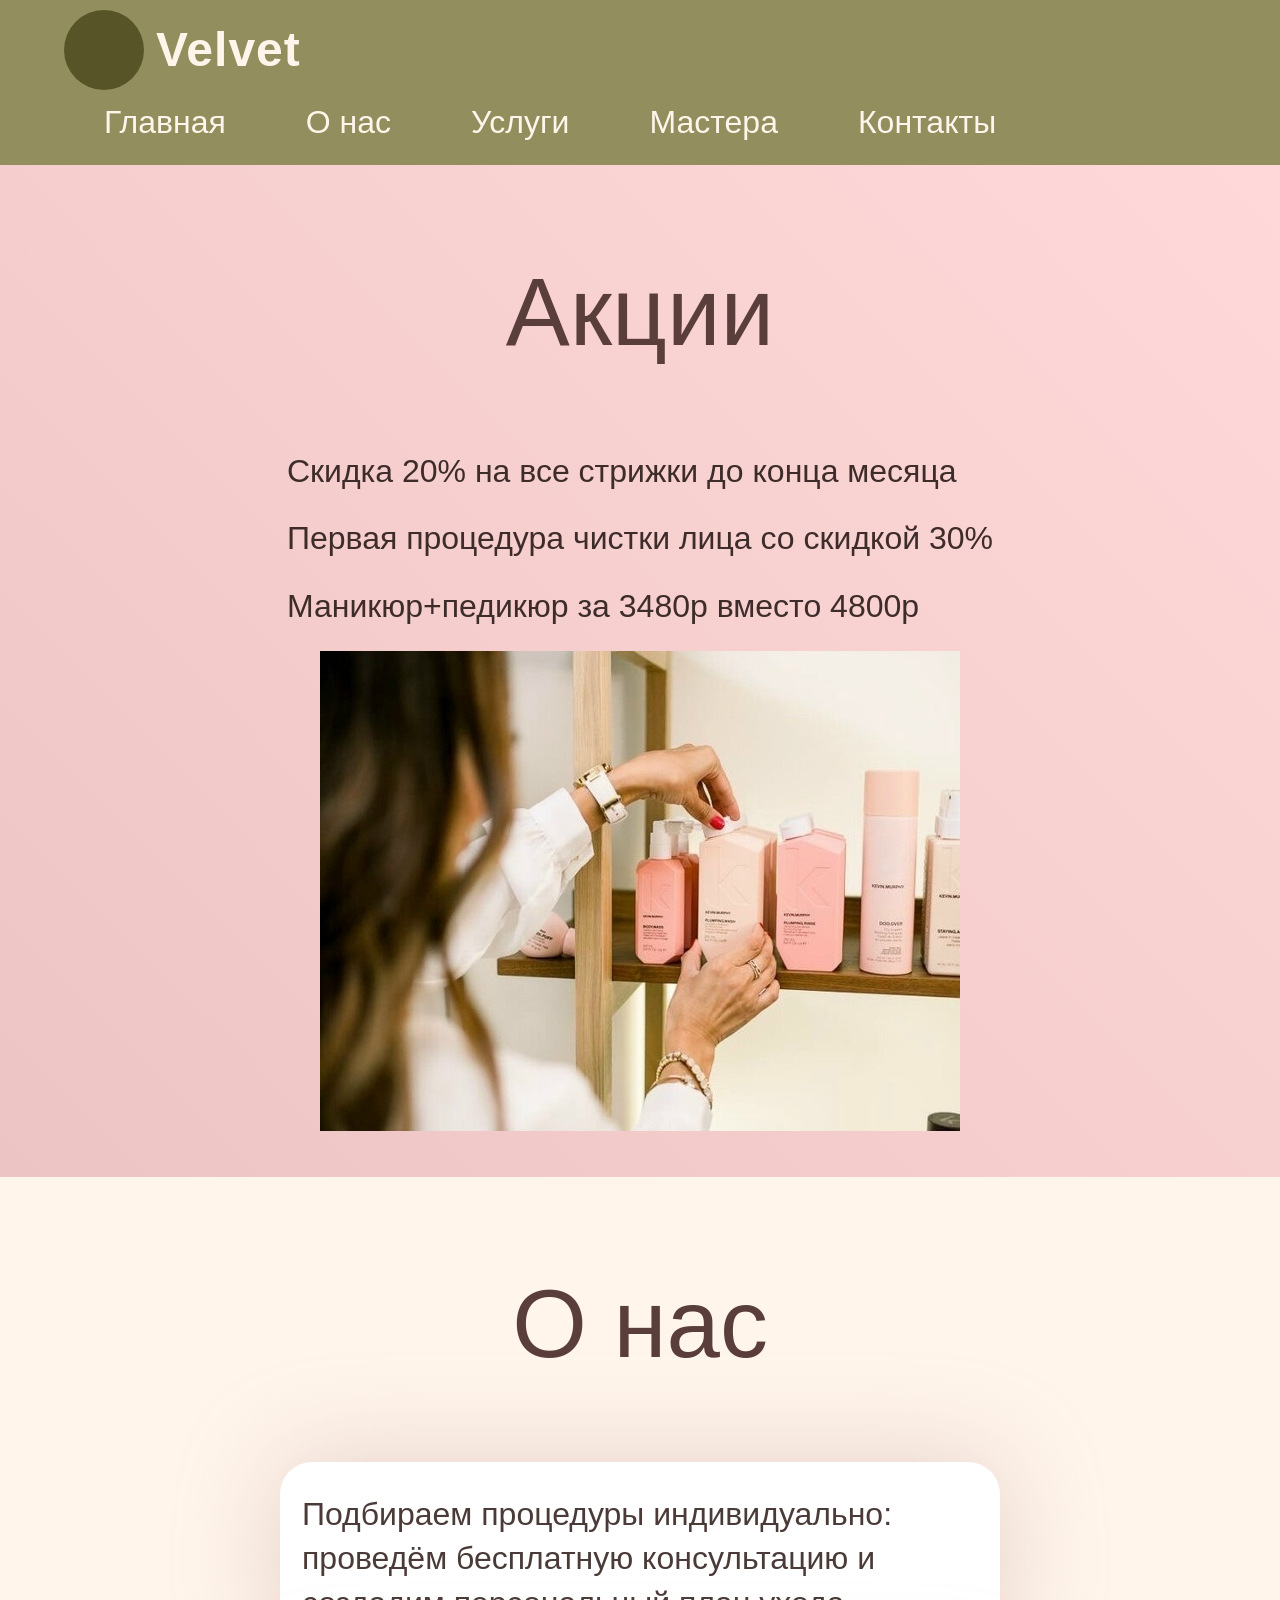
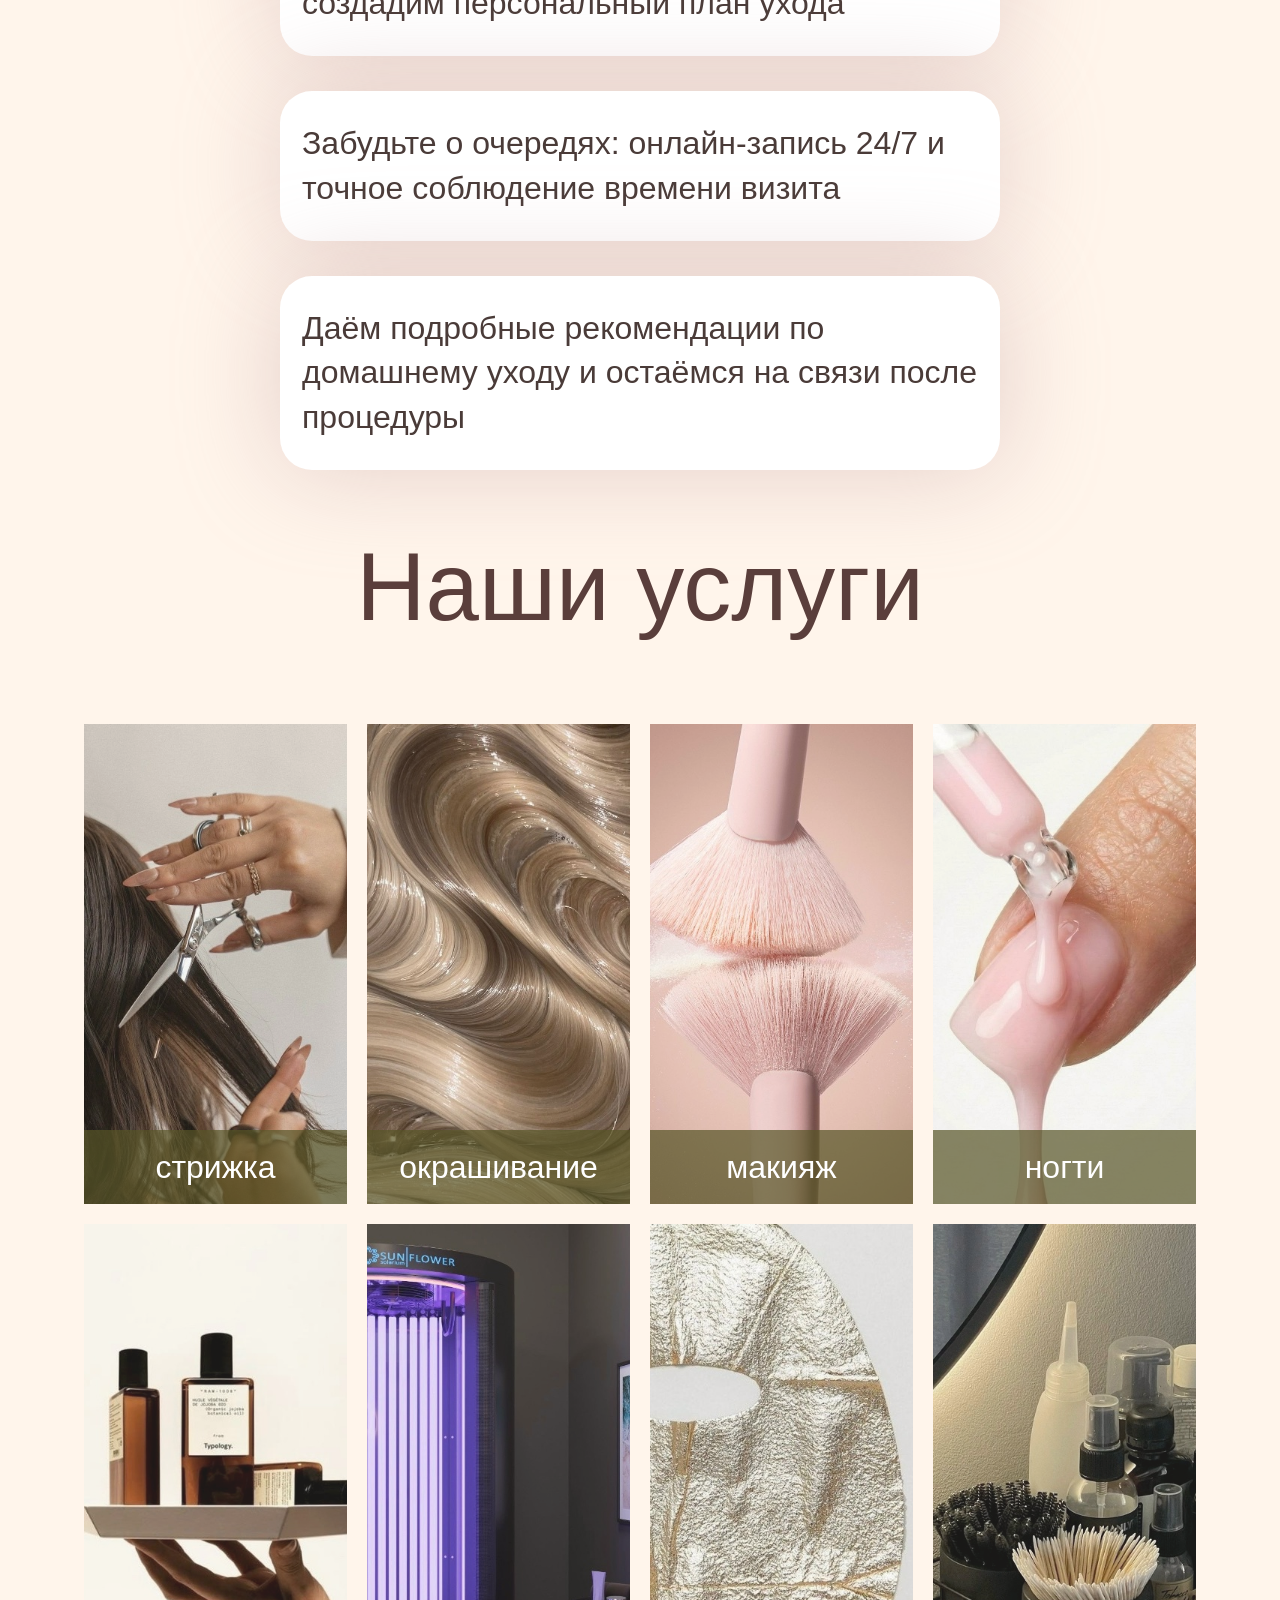
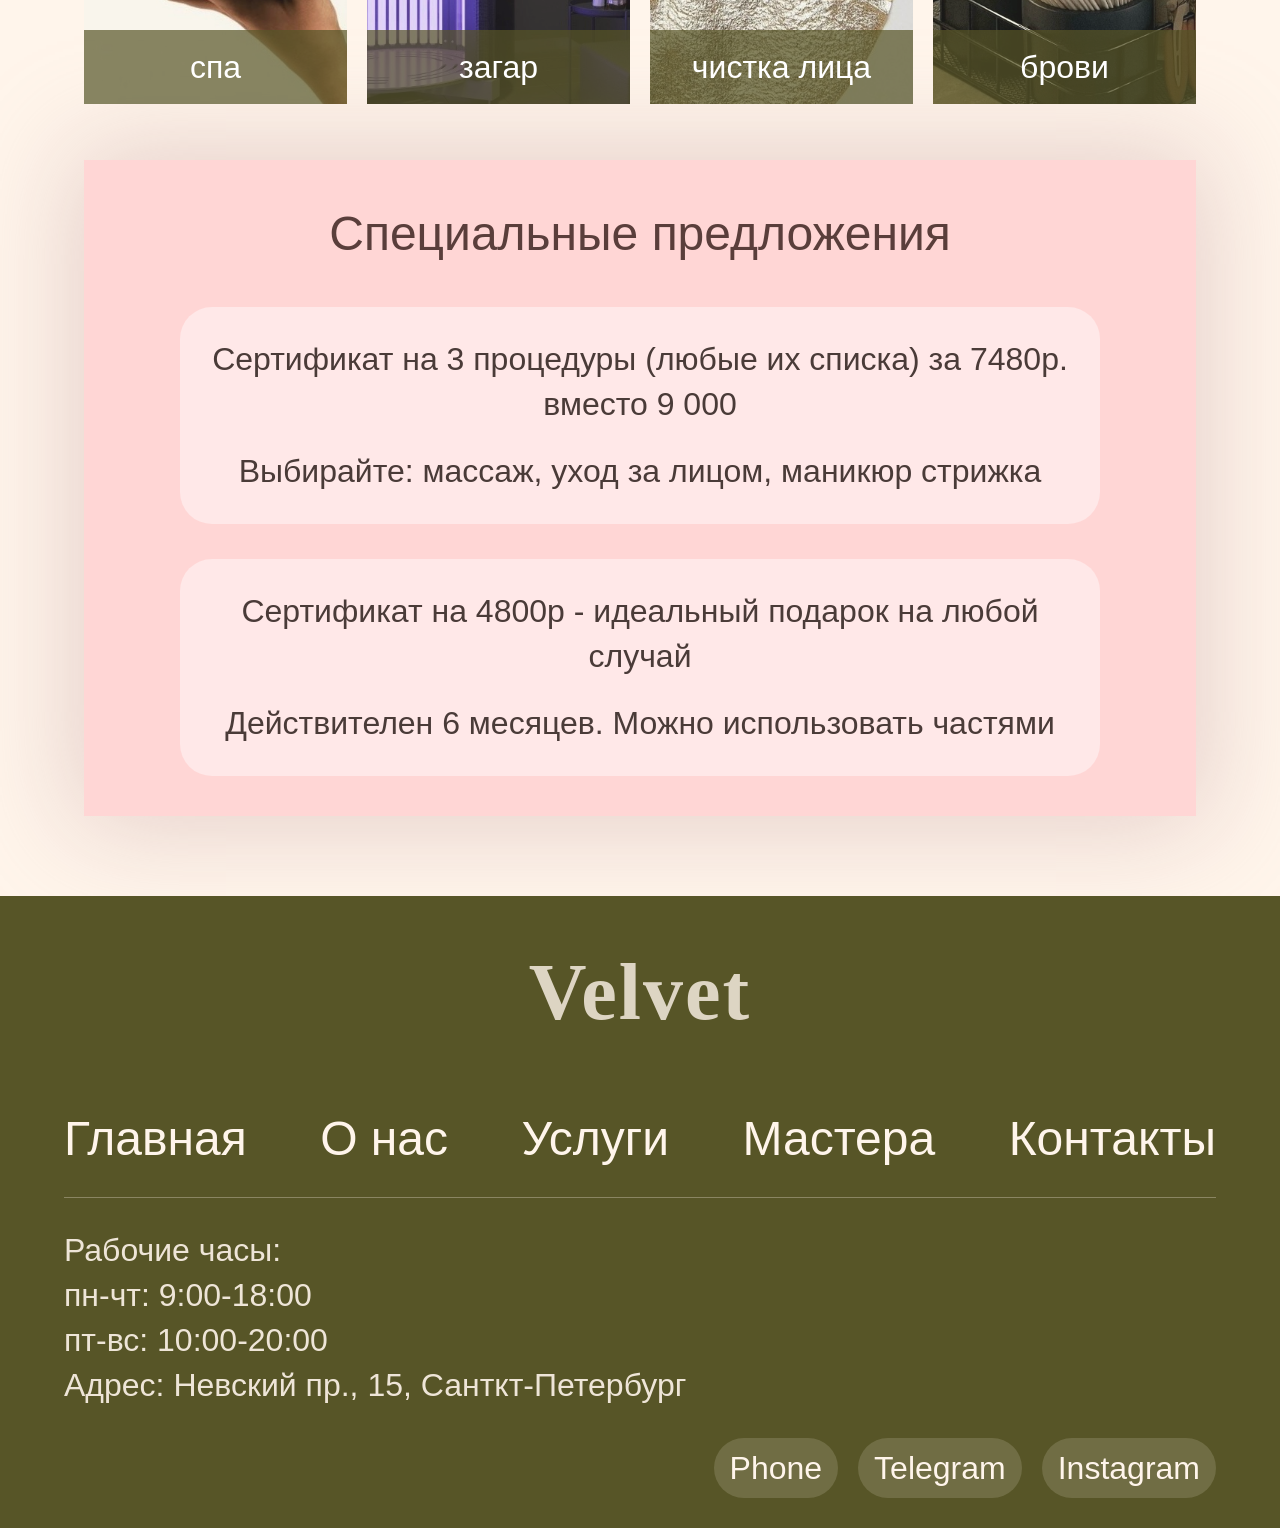
==== index.html @ a6737ce5 "Add files via upload" ====
<!DOCTYPE html>
<html lang="ru">
<head>
    <meta charset="UTF-8">
    <meta name="viewport" content="width=device-width, initial-scale=1.0, user-scalable=yes">
    <title>Салон красоты</title>
    <link rel="stylesheet" href="style.css">
</head>
<body>
<header class="header">
    <div class="logo-area">
        <div class="logo"></div>
        <div class="site-title">Velvet</div>
    </div>

    <button class="burger-btn" id="burgerBtn" aria-label="Меню">
        <span></span>
        <span></span>
        <span></span>
    </button>

    <nav class="nav" id="mainNav">
        <a href="index.html" class="nav-link active">Главная</a>
        <a href="#about" class="nav-link">О нас</a>
        <a href="page1.html" class="nav-link">Услуги</a>
        <a href="page2.html" class="nav-link">Мастера</a>
        <a href="page3.html" class="nav-link">Контакты</a>
    </nav>
</header>

<div class="promo-block">
    <div class="promo-text" >
            <h2>Акции</h2>
            <p>Скидка 20% на все стрижки до конца месяца</p>
            <br>
            <p>Первая процедура чистки лица со скидкой 30%</p>
            <br>
            <p>Маникюр+педикюр за 3480р вместо 4800р</p>
            <br>
    </div>
    <div class="promo-image">
            <img src="header.jpg">
    </div>
    </div>


<div id="main-page">
    <div class="main">
    <h2 id="about">О нас</h2>
    <div class="about-section">
        <div class="cards-container">
            <div class="card">
                <p>Подбираем процедуры индивидуально: проведём бесплатную консультацию и создадим персональный план ухода</p>
            </div>
            <div class="card">
                <p>Забудьте о очередях: онлайн-запись 24/7 и точное соблюдение времени визита</p>
            </div>
            <div class="card">
                <p>Даём подробные рекомендации по домашнему уходу и остаёмся на связи после процедуры</p>
            </div>
        </div>
    </div>


    <h2>Наши услуги</h2>
    <div class="services-section">

        <div class="galleryServices">

            <div class="imgServices" >
                <img src="main1.jpg"width="480" height="480">
                <p>стрижка</p>
            </div>
              

            <div class="imgServices" >
                <img src="main2.jpg"width="480" height="480">
                <p>окрашивание</p>
            </div>
            <div class="imgServices">
                <img src="main3.jpg"width="480" height="480">
                <p>макияж</p>
            </div>
            <div class="imgServices">
                <img src="main4.jpg"width="480" height="480">
                <p>ногти</p>
            </div>
            <div class="imgServices">
                <img src="main5.jpg"width="480" height="480">
                <p>спа</p>
            </div>
            <div class="imgServices">
                <img src="main6.jpg"width="480" height="480">
                <p>загар</p>
            </div>
            <div class="imgServices">
                <img src="main7.jpg"width="480" height="480">
                <p>чистка лица</p>
            </div>
            <div class="imgServices">
                <img src="main8.jpg"width="480" height="480">
                <p>брови</p>
            </div>
        </div>
    </div>



<div class="special-section-wrapper">
    <h2 class="special-title">Специальные предложения</h2>
    <div class="special-section">
        <div class="card2">
            <p>Сертификат на 3 процедуры (любые их списка) за 7480р. вместо 9 000</p>
            <br>
            <p>Выбирайте: массаж, уход за лицом, маникюр стрижка</p>
        </div>
        <div class="card2">
            <p>Сертификат на 4800р - идеальный подарок на любой случай</p>
            <br>
            <p>Действителен 6 месяцев. Можно использовать частями </p>
        </div>
    </div>
</div>

</div>
</div>
<footer class="footer">
    <div class="footer-container">
        <div class="footer-logo">
            Velvet
        </div>
        
        <nav class="footer-nav">
            <a href="index.html" class="footer-nav-link">Главная</a>
            <a href="index.html"  class="footer-nav-link">О нас</a>
            <a href="page1.html"  class="footer-nav-link">Услуги</a>
            <a href="page2.html"  class="footer-nav-link">Мастера</a>
            <a href="page3.html"  class="footer-nav-link">Контакты</a>
        </nav>
        
        <div class="footer-info">
            Рабочие часы: <br>
            пн-чт: 9:00-18:00 <br>
            пт-вс: 10:00-20:00 <br>
            Адрес: Невский пр., 15, Санткт-Петербург

        </div>
        
        <div class="footer-social">
            <a href="#" class="social-icon">Phone</a>
            <a href="#" class="social-icon">Telegram</a>
            <a href="#" class="social-icon">Instagram</a>
        </div>
    </div>
</footer>

<script>
    // Бургер-меню
    const burger = document.getElementById('burgerBtn');
    const navMenu = document.getElementById('mainNav');

    burger.addEventListener('click', function() {
        navMenu.classList.toggle('open');
        // Блокировка прокрутки при открытом меню (опционально)
        if (navMenu.classList.contains('open')) {
            document.body.style.overflow = 'hidden';
        } else {
            document.body.style.overflow = '';
        }
    });

    // Закрываем меню после клика по любой ссылке
    document.querySelectorAll('.nav a').forEach(link => {
        link.addEventListener('click', function() {
            if (window.innerWidth <= 768 && navMenu.classList.contains('open')) {
                navMenu.classList.remove('open');
                document.body.style.overflow = '';
            }
        });
    });

    // При изменении размера окна на десктоп — убираем класс open
    window.addEventListener('resize', function() {
        if (window.innerWidth > 768 && navMenu.classList.contains('open')) {
            navMenu.classList.remove('open');
            document.body.style.overflow = '';
        }
    });
</script>
</body>
</html>
---- style.css ----
* {
    margin: 0;
    padding: 0;
    box-sizing: border-box;
    
}
body {
    font-family: 'Montserrat Alternates', sans-serif;
    line-height: 1.4;
    color: #2E2A28;
    background-color: #FFF5EB;
}
h2 {
    font-size: 6rem;
    font-family: -apple-system, BlinkMacSystemFont, 'Segoe UI', Roboto, Oxygen, Ubuntu, Cantarell, 'Open Sans', 'Helvetica Neue', sans-serif;
    font-weight: 300;
    color: #5A3E3B;
    margin-bottom: 20px;
    padding: 50px 5%;
    text-align: center;
}



        .header {
            background-color: #928E5E;
            display: flex;
            align-items: center;
            justify-content: space-between;
            padding: 10px 5%;
            position: relative;
            flex-wrap: wrap;
        } 

        .logo-area {
            display: flex;
            align-items: center;
            gap: 12px;
            flex-shrink: 0;
        }

        .logo {
            width: 80px;
            height: 80px;
            background-color: #575527;
            border-radius: 50%;
            display: flex;
            align-items: center;
            justify-content: center;
            font-weight: bold;
            color: #FFF5EB;
            font-size: 1.8rem;
        }

        .site-title {
            font-size: 3rem;
            font-weight: 600;
            letter-spacing: 1px;
            color: #FFF5EB;
        }
        .nav {
            display: flex;
            flex-wrap: wrap;
            gap: 0;
        }

        .nav a {
            text-decoration: none;
            font-size: 2rem;
            font-weight: 500;
            color: #FFF5EB;
            padding: 10px 40px;
            transition: background 0.3s ease-in-out;
            white-space: nowrap;
        }

        .nav a:hover {
            background-color: #575527;
            color: #FFF5EB;
        }




.promo-block {
    background: linear-gradient(45deg, #ECC4C3, #ffd9d9);
    display: flex;
    flex-wrap: wrap;
    justify-content: space-between;
    margin: 0 auto;
    padding: 30px 20px 40px 20px;
}
.promo-text {
    display: block;
    margin-left: auto;
    margin-right: auto;
}
.promo-text p {
    font-size: 2rem;
    color: #3E2C2A;
}
.promo-image{
    display: block;
    margin-left: auto;
    margin-right: auto;
}


.main {
    max-width: 2100px;
    width: 90%;
    margin: 0 auto;
    padding: 30px 20px 40px 20px;
}


.about-section {
    background-color: #FFF5EB;
}
.cards-container {
    display: flex;
    flex-wrap: wrap;
    gap: 35px;
    justify-content: center;
}
.card {
    background-color: #ffffff;
    border-radius: 32px;
    box-shadow: 0px 0px 100px 0.1px rgba(202, 167, 167, 0.493);
    padding: 30px 22px;
    flex: 1;
    min-width: 620px;
    max-width: 720px;
    text-align: center;
    transition: transform 0.5s ease, box-shadow 0.2s;
    transition: transform 0.4s ease-in-out;
}
.card:hover {
    transform: translateY(-10px);
    box-shadow: 0px 0px 100px 30px rgba(202, 167, 167, 0.493);
}
.card p {
    font-size: 2rem;
    text-align: left;
    color: #4A3B38;
    line-height: 1.4;
}




.galleryServices {
    display: grid;
    grid-template-columns: repeat(4, 1fr);
    gap: 20px;
    justify-items: center;
    align-items: start;
}
.imgServices {
    position: relative;
    width: 100%;
    height: 480px;
    overflow: hidden;
}
.imgServices img {
    width: 100%;
    height: 100%;
    object-fit: cover;
    opacity: 0.9;
}
.imgServices p {
    position: absolute;
    bottom: 0;
    left: 0;
    right: 0;
    margin: 0;
    padding: 15px 0;
    font-size: 2rem;
    color: white;
    background-color: rgba(87, 85, 39, 0.7);
    text-align: center;
    white-space: nowrap;
    z-index: 2;
    transition: transform 0.3s ease-in-out;
}
.imgServices p:hover{
    transform: scale(1.2);
}




.special-section-wrapper {
    margin-top: 5%;
    background-color: #FFD6D5;
    box-shadow: 0px 0px 100px 10px rgba(202, 167, 167, 0.493);
    width: 100%;
    padding: 40px 0;
}
.special-title {
    font-size: 3rem;
    font-family: -apple-system, BlinkMacSystemFont, 'Segoe UI', Roboto, Oxygen, Ubuntu, Cantarell, 'Open Sans', 'Helvetica Neue', sans-serif;
    font-weight: 300;
    color: #5A3E3B;
    text-align: center;
    margin-bottom: 40px;
    padding: 0 5%;
}
.special-section {
    display: flex;
    flex-wrap: wrap;
    justify-content: center;
    gap: 35px;
    padding: 0 2%;
}
.card2 {
    background-color: #FFE8E8;
    border-radius: 32px;
    padding: 30px 22px;
    flex: 1;
    min-width: 720px;
    max-width: 920px;
    text-align: center;
    transition: transform 0.5s ease, box-shadow 0.2s;
    transition: transform 0.4s ease-in-out;
}
.card2:hover {
    transform: translateY(-10px);
}
.card2 p {
    font-size: 2rem;
    color: #4A3B38;
    line-height: 1.4;
}




.footer {
    background-color: #575527;
    color: #FFF5EB;
    margin-top: 40px;
    padding: 40px 5% 30px;
}
.footer-container {
    margin: 0 auto;
}
.footer-logo {
    text-align: center;
    font-size: 5rem;
    font-family: Georgia, 'Times New Roman', Times, serif;
    opacity: 80%;
    font-weight: 600;
    letter-spacing: 2px;
    margin-bottom: 30px;
    color: #FFF5EB;
}
.footer-nav {
    display: flex;
    justify-content: space-between;
    flex-wrap: wrap;
    gap: 15px;
    margin-bottom: 30px;
    margin-top: 5%;
    padding-bottom: 25px;
    border-bottom: 1px solid rgba(255, 245, 235, 0.3);
}
.footer-nav-link {
    text-decoration: none;
    color: #FFF5EB;
    font-size: 3rem;
    transition: color 0.25s ease;
}
.footer-nav-link:hover {
    color: #ECC4C3;
}
.footer-info {
    display: flex;
    justify-content: space-between;
    flex-wrap: wrap;
    gap: 20px;
    margin-bottom: 30px;
    font-size: 2rem;
    opacity: 0.9;
}
.footer-hours,
.footer-address {
    display: flex;
    align-items: center;
    gap: 8px;
}
.footer-social {
    display: flex;
    justify-content: flex-end;
    gap: 20px;
    flex-wrap: wrap;
}
.social-icon {
    text-decoration: none;
    color: #FFF5EB;
    padding: 8px 16px;
    background-color: rgba(255, 245, 235, 0.15);
    border-radius: 30px;
    transition: all 0.25s ease;
    font-size: 2rem;
}
.social-icon:hover {
    background-color: #383618;
}




.services-container {
            max-width: 90%;
            margin: 0 auto;
            margin-bottom: 20%;
            margin-top: 5%;
        }

        .category-header h2 {
            font-family: Arial, Helvetica, sans-serif;
            font-size: 200%;
            font-weight: 20%;
            color: #2c241a;
            margin-bottom: 8px;
        }

        /* Обертка слайдера */
        .carousel-wrapper {
            position: relative;
            padding: 0 16px 20px 16px;
        }

        .carousel {
            overflow-x: auto;
            scroll-snap-type: x mandatory;
            scroll-behavior: smooth;
            -webkit-overflow-scrolling: touch;
            display: flex;
            gap: 16px;
            padding-bottom: 30px;
            scroll-padding: 0 40px;
            cursor: grab;
        }

        .carousel:active {
            cursor: grabbing;
        }

        /* скрываем скроллбар но оставляем возможность скроллить */
        .carousel::-webkit-scrollbar {
            height: 6px;
        }
        .carousel::-webkit-scrollbar-track {
            background: #e7e0d6;
            border-radius: 10px;
        }
        .carousel::-webkit-scrollbar-thumb {
            background: #c2b5a4;
            border-radius: 10px;
        }

        /* Слайд */
        .carousel-slide {
            flex: 0 0 85%;
            scroll-snap-align: start;
            background: #fefaf5;
            border-radius: 24px;
            overflow: hidden;
            box-shadow: 0 4px 12px rgba(0,0,0,0.05);
            transition: transform 0.2s;
        }

        @media (min-width: 768px) {
            .carousel-slide {
                flex: 0 0 48%; /* на планшете видно почти 2 слайда */
            }
        }

        @media (min-width: 1024px) {
            .carousel-slide {
                flex: 0 0 32%; /* десктоп - видно почти 3 слайда */
            }
        }

        .carousel-slide img {
            width: 100%;
            aspect-ratio: 4 / 3;
            object-fit: cover;
            display: block;
            transition: 0.2s;
        }

        .slide-caption {
            padding: 14px 16px;
            font-weight: 500;
            color: #3a2e24;
            background: white;
            font-size: 0.9rem;
        }

        /* Стрелки навигации (для мыши/клика) */
        .nav-btn {
            position: absolute;
            top: 40%;
            transform: translateY(-50%);
            background: rgba(255,255,255,0.85);
            backdrop-filter: blur(4px);
            border: none;
            width: 44px;
            height: 44px;
            border-radius: 60px;
            font-size: 28px;
            font-weight: bold;
            cursor: pointer;
            display: flex;
            align-items: center;
            justify-content: center;
            box-shadow: 0 4px 12px rgba(0,0,0,0.1);
            transition: 0.2s;
            z-index: 5;
            color: #2c241a;
        }

        .nav-btn:hover {
            background: white;
            transform: translateY(-50%) scale(1.05);
        }

        .btn-prev {
            left: 8px;
        }
        .btn-next {
            right: 8px;
        }

        /* Точки пагинации */
        .dots {
            display: flex;
            justify-content: center;
            gap: 10px;
            margin-top: 8px;
            margin-bottom: 12px;
        }
        .dot {
            width: 8px;
            height: 8px;
            background: #d9cfc2;
            border-radius: 20px;
            transition: 0.2s;
            cursor: pointer;
        }
        .dot.active {
            width: 24px;
            background: #b87c4f;
        }

        /* подсказка "листай" для новых пользователей */
        .swipe-hint {
            display: inline-flex;
            align-items: center;
            gap: 8px;
            background: #f0ebe4;
            padding: 6px 14px;
            border-radius: 40px;
            font-size: 0.75rem;
            color: #7f6a58;
            margin-top: 8px;
            margin-left: 16px;
            margin-bottom: 12px;
        }

        .swipe-hint span {
            font-size: 1.2rem;
        }

        button {
            background: none;
            border: none;
        }








.masters-section {
    margin: auto;
    margin-top: 3%;
    max-width: max-content;
    padding: auto;
}
.master-grid {
    display: grid;
    grid-template-columns: repeat(2, 1fr);
    gap: 30px;
    margin-bottom: 10%;
}
.master-card {
    text-align: center;
    background-color: white;
    border-radius: 30px;
}
.master-card img {
    width: auto;
    height: auto;
    object-fit: cover;
    margin: 30px;
    margin-bottom: 10px;
    box-shadow: 0 5px 20px rgba(0,0,0,0.1);
}
.master-card p {
    font-size: 2.5rem;
    font-weight: 100;
    text-align: left;
    margin-left: 30px;
    color: #000000;
}



.contact{
    font-size: 2.5rem;
    max-width: 2000px;
    margin: 40px auto;
    padding: 40px 30px;
}
.contact p{
    font-size: 2.5rem;
    color:#575527;
}
.map{
    margin: 50px 50px 0 50px;
}
.map-section p{
    font-size: 3rem;
    text-align: center;
}


.booking-section {
    text-align: center;
    margin-top: 60px;
    padding: 40px 20px;
    background: linear-gradient(45deg, #ECC4C3, #ffd9d9);
    border-radius: 32px;
}
.booking-section h3 {
    font-size: 2.5rem;
    color: #5A3E3B;
    margin-bottom: 15px;
}
.booking-section p {
    font-size: 1.6rem;
    color: #3E2C2A;
    margin-bottom: 25px;
}
.booking-btn {
    background-color: #575527;
    color: #FFF5EB;
    border: none;
    padding: 15px 40px;
    font-size: 1.6rem;
    font-weight: 600;
    border-radius: 30px;
    cursor: pointer;
    transition: all 0.25s ease;
}
.booking-btn:hover {
    background-color: #383618;
    transform: scale(1.05);
}
.booking-form-wrapper {
    max-width: 2000px;
    margin: 40px auto;
    padding: 40px 30px;
    background: linear-gradient(45deg, #ECC4C3, #ffd9d9);
    margin-top: 8%;
}
.form-title {
    font-size: 3rem;
    font-weight: 1000;
    color: #5A3E3B;
    text-align: center;
    margin-bottom: 30px;
}
.form-group {
    margin-bottom: 25px;
}
.form-label {
    display: block;
    font-size: 2rem;
    font-weight: 600;
    color: #4A3B38;
    margin-bottom: 8px;
}
.form-input,
.form-select,
.form-textarea {
    width: 100%;
    padding: 12px 30px;
    font-size: 2rem;
    border: 1px solid #D1B8B7;
    border-radius: 16px;
    background-color: #FFF5EB;
    color: #2E2A28;
    box-sizing: border-box;
    transition: border-color 0.25s ease;
}
input{
    height: 80px;
}
.form-input:focus,
.form-select:focus,
.form-textarea:focus {
    outline: none;
    border-color: #928E5E;
}
.form-select {
    cursor: pointer;
    height: 80px;
}
.form-textarea {
    resize: vertical;
    min-height: 100px;
}
.booking-submit-btn {
    width: 100%;
    padding: 15px 20px;
    font-size: 1.6rem;
    font-weight: 600;
    color: #FFF5EB;
    background-color: #be8584;
    border: none;
    cursor: pointer;
    transition: all 0.25s ease;
    margin-top: 10px;
}
.booking-submit-btn:hover {
    background-color: #926564;
    transform: translateY(-2px);
    box-shadow: 0 5px 15px rgba(146, 142, 94, 0.3);
}

.burger-btn {
    display: none;
    flex-direction: column;
    justify-content: space-between;
    width: 40px;
    height: 30px;
    background: transparent;
    border: none;
    cursor: pointer;
    z-index: 1001;
}

.burger-btn span {
    width: 100%;
    height: 4px;
    background-color: #FFF5EB;
    border-radius: 4px;
    transition: all 0.3s ease;
}
@media (max-width: 768px) {
    .header {
        flex-wrap: wrap;
        padding: 12px 5%;
    }
    .logo-area {
        width: auto;
    }
    .logo {
        width: 55px;
        height: 55px;
        font-size: 1.4rem;
    }
    .site-title {
        font-size: 2rem;
    }
    .burger-btn {
        display: flex;
    }
    .nav {
        display: none;
        flex-direction: column;
        width: 100%;
        background-color: #928E5E;
        margin-top: 20px;
        border-radius: 28px;
        overflow: hidden;
        transition: all 0.3s ease;
    }
    .nav.open {
        display: flex;
    }
    .nav a {
        padding: 16px 20px;
        font-size: 1.8rem;
        text-align: center;
        border-top: 1px solid rgba(255, 245, 235, 0.3);
        white-space: normal;
    }
    .nav a:first-child {
        border-top: none;
    }
    .promo-block {
        flex-direction: column;
        align-items: center;
    }
    .promo-text {
        min-width: auto;
        max-width: 100%;
        margin: 10px 0;
    }
    .promo-text p {
        font-size: 1rem;
    }
    img{
        min-width: auto;
        max-width: 100%;
        margin: 10px 0;
    }
    .cards-container {
        flex-direction: column;
        align-items: center;
    }

    .card {
        min-width: auto;
        max-width: 100%;
        margin: 10px 0;
    }

    .card p {
        font-size: 1.5rem;
    }

    .galleryServices {
        grid-template-columns: repeat(1, 1fr);
        gap: 20px;
    }

    .imgServices {
        height: 300px;
    }

    .imgServices p {
        font-size: 1.5rem;
        padding: 10px 0;
    }

    .special-title {
        font-size: 2rem;
        padding: 0 10%;
    }

    .special-section {
        flex-direction: column;
        align-items: center;
        gap: 20px;
        padding: 0 5%;
    }

    .card2 {
        min-width: auto;
        max-width: 100%;
        margin: 10px 0;
    }

    .card2 p {
        font-size: 1.5rem;
    }

    .footer {
        margin-top: 30px;
        padding: 30px 5% 20px;
    }

    .footer-logo {
        font-size: 3rem;
        margin-bottom: 20px;
    }

    .footer-nav {
        flex-direction: column;
        align-items: center;
        gap: 10px;
        margin-top: 3%;
        padding-bottom: 15px;
    }

    .footer-nav-link {
        font-size: 2rem;
    }

    .footer-info {
        flex-direction: column;
        align-items: center;
        gap: 15px;
        font-size: 1.6rem;
    }

    .footer-social {
        justify-content: center;
        margin-top: 10px;
    }

    .social-icon {
        font-size: 1.8rem;
        padding: 6px 12px;
    }

    #services-page {
        width: 95%;
        padding: 20px 15px 30px 15px;
    }

    .service-title {
        font-size: 3rem;
        text-align: center;
    }

    .image-grid {
        grid-template-columns: 1fr;
        gap: 20px;
    }

    .image-caption, .image-price {
        font-size: 2.5rem;
        float: none;
        text-align: center;
        margin: 10px 0;
    }

    .booking-section h3 {
        font-size: 2rem;
    }

    .booking-section p {
        font-size: 1.4rem;
    }

    .booking-btn {
        font-size: 1.4rem;
        padding: 12px 30px;
    }

    .contact {
        font-size: 2rem;
        padding: 30px 20px;
    }

    .map {
        margin: 30px 20px 0 20px;
    }

    .booking-form-wrapper {
        padding: 30px 20px;
        margin: 30px auto;
    }

    .form-title {
        font-size: 2.5rem;
    }

    .form-label {
        font-size: 1.6rem;
    }

    .form-input, .form-select, .form-textarea {
        font-size: 1.6rem;
        padding: 10px 20px;
    }

    input {
        height: 60px;
    }

    .form-select {
        height: 60px;
    }

    .booking-submit-btn {
        font-size: 1rem;
    }

    .centered-text {
        font-size: rem;
    }

    .master-grid {
        grid-template-columns: 1fr;
        gap: 20px;
    }
    .masters-section {
        padding: 15px;
        max-width: 95%;
    }
    .master-card {
        margin: 0 auto;
        max-width: 350px;
    }
    .master-card img {
        width: 80%; 
        height: 200px;
        margin: 15px 15px 0 15px;
    }
    .master-card p {
        font-size: 1rem; 
    }
}
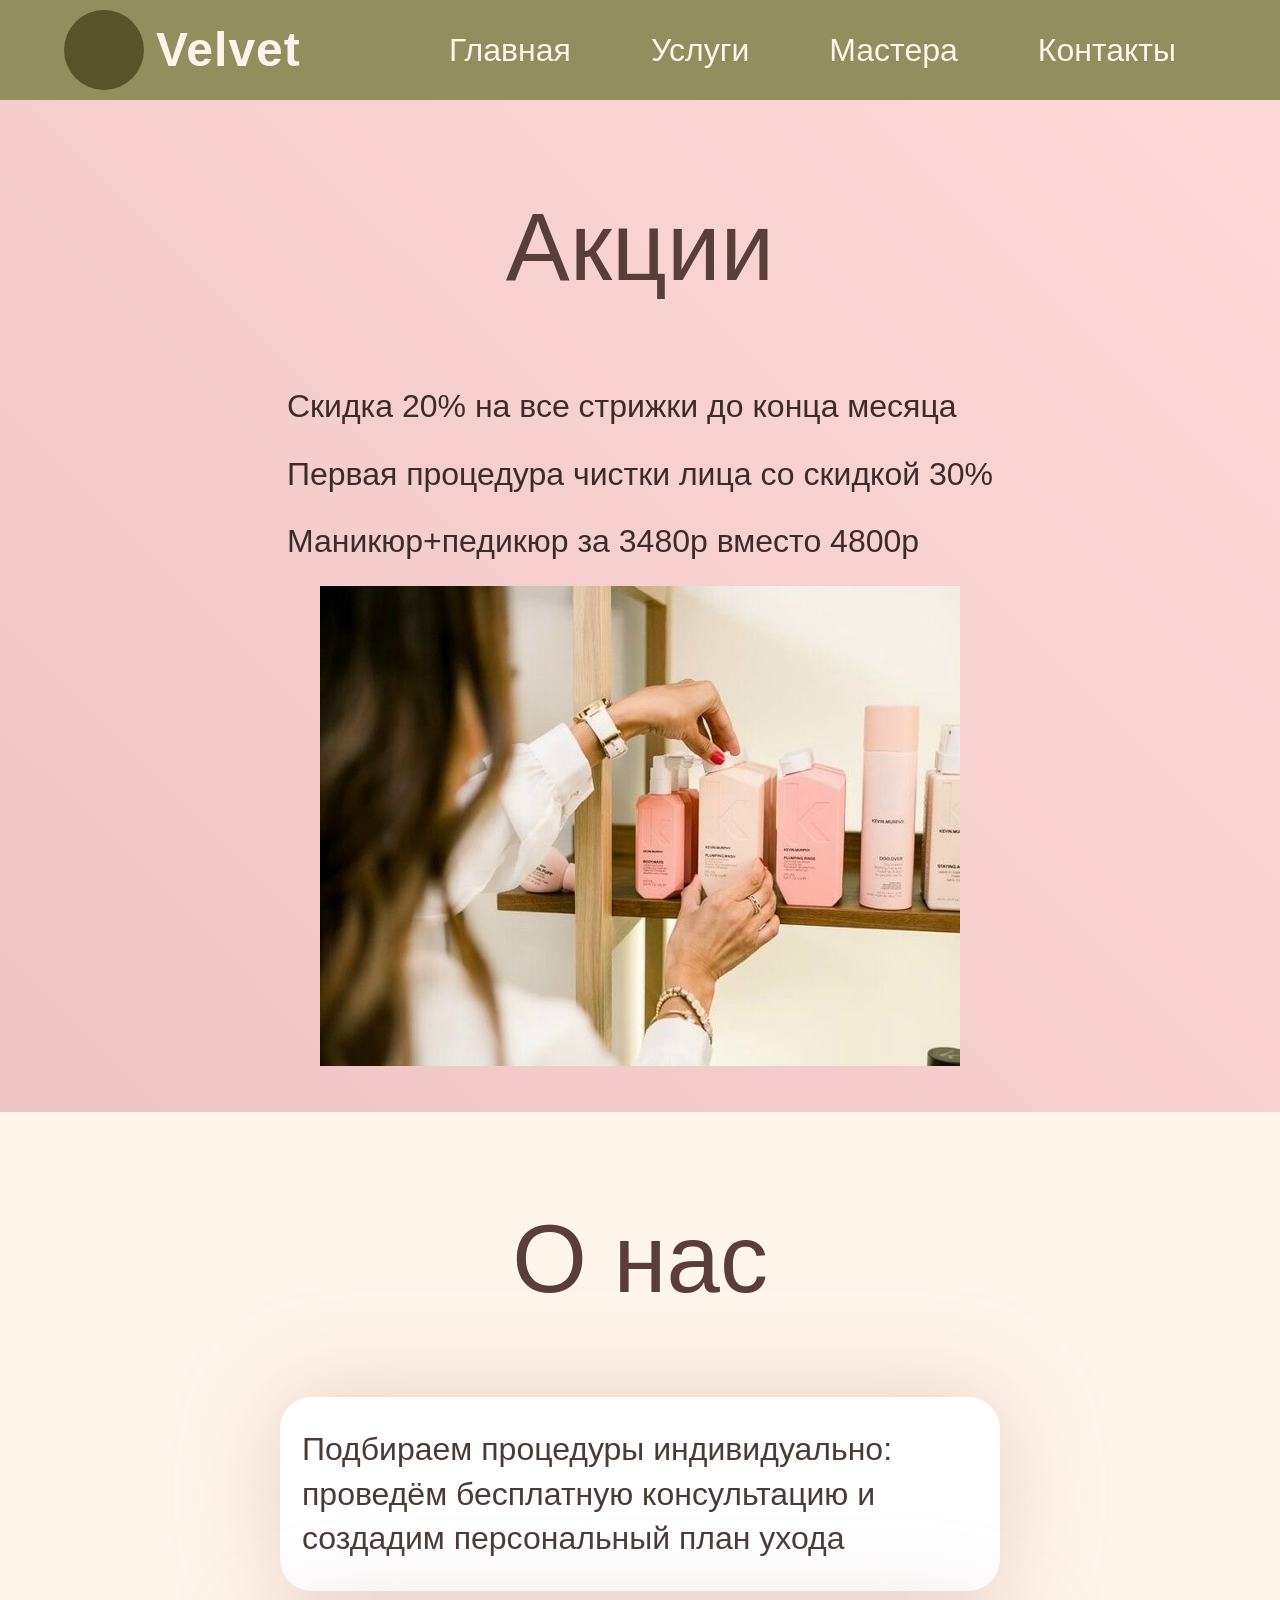
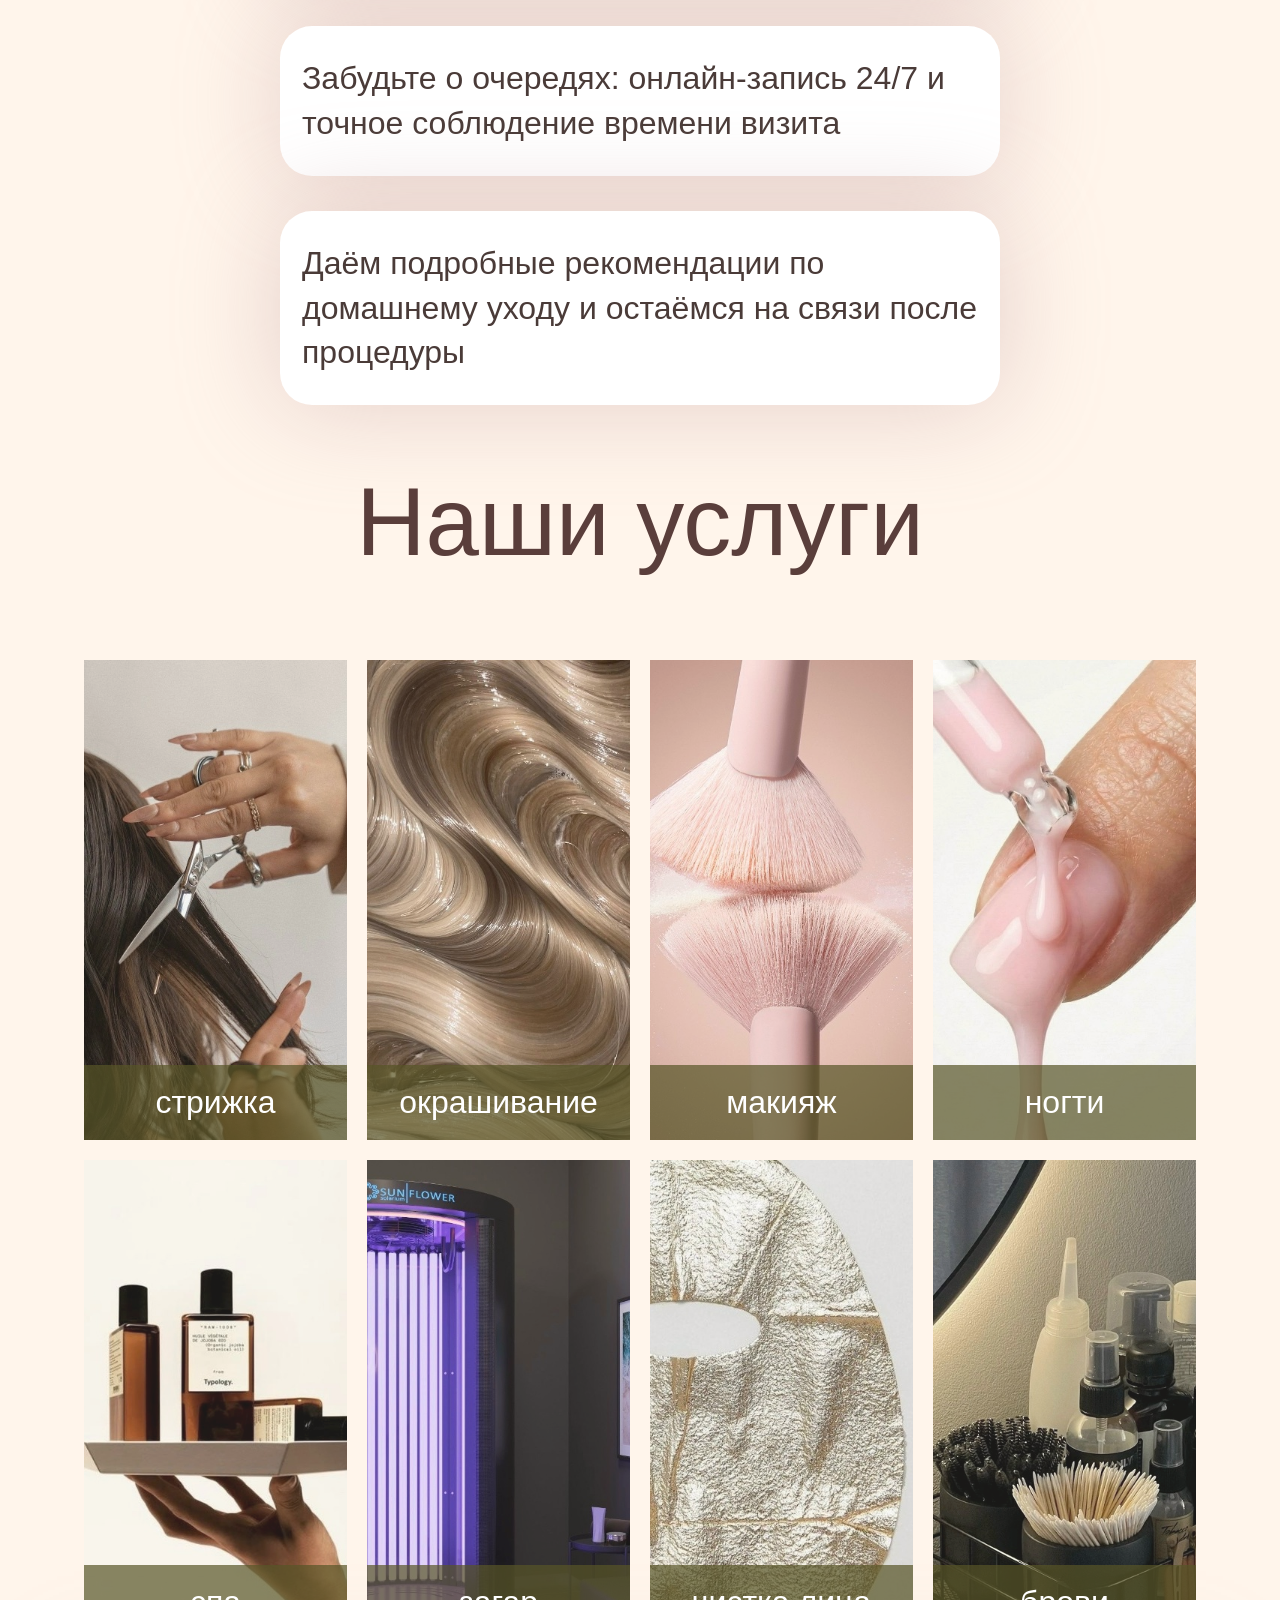
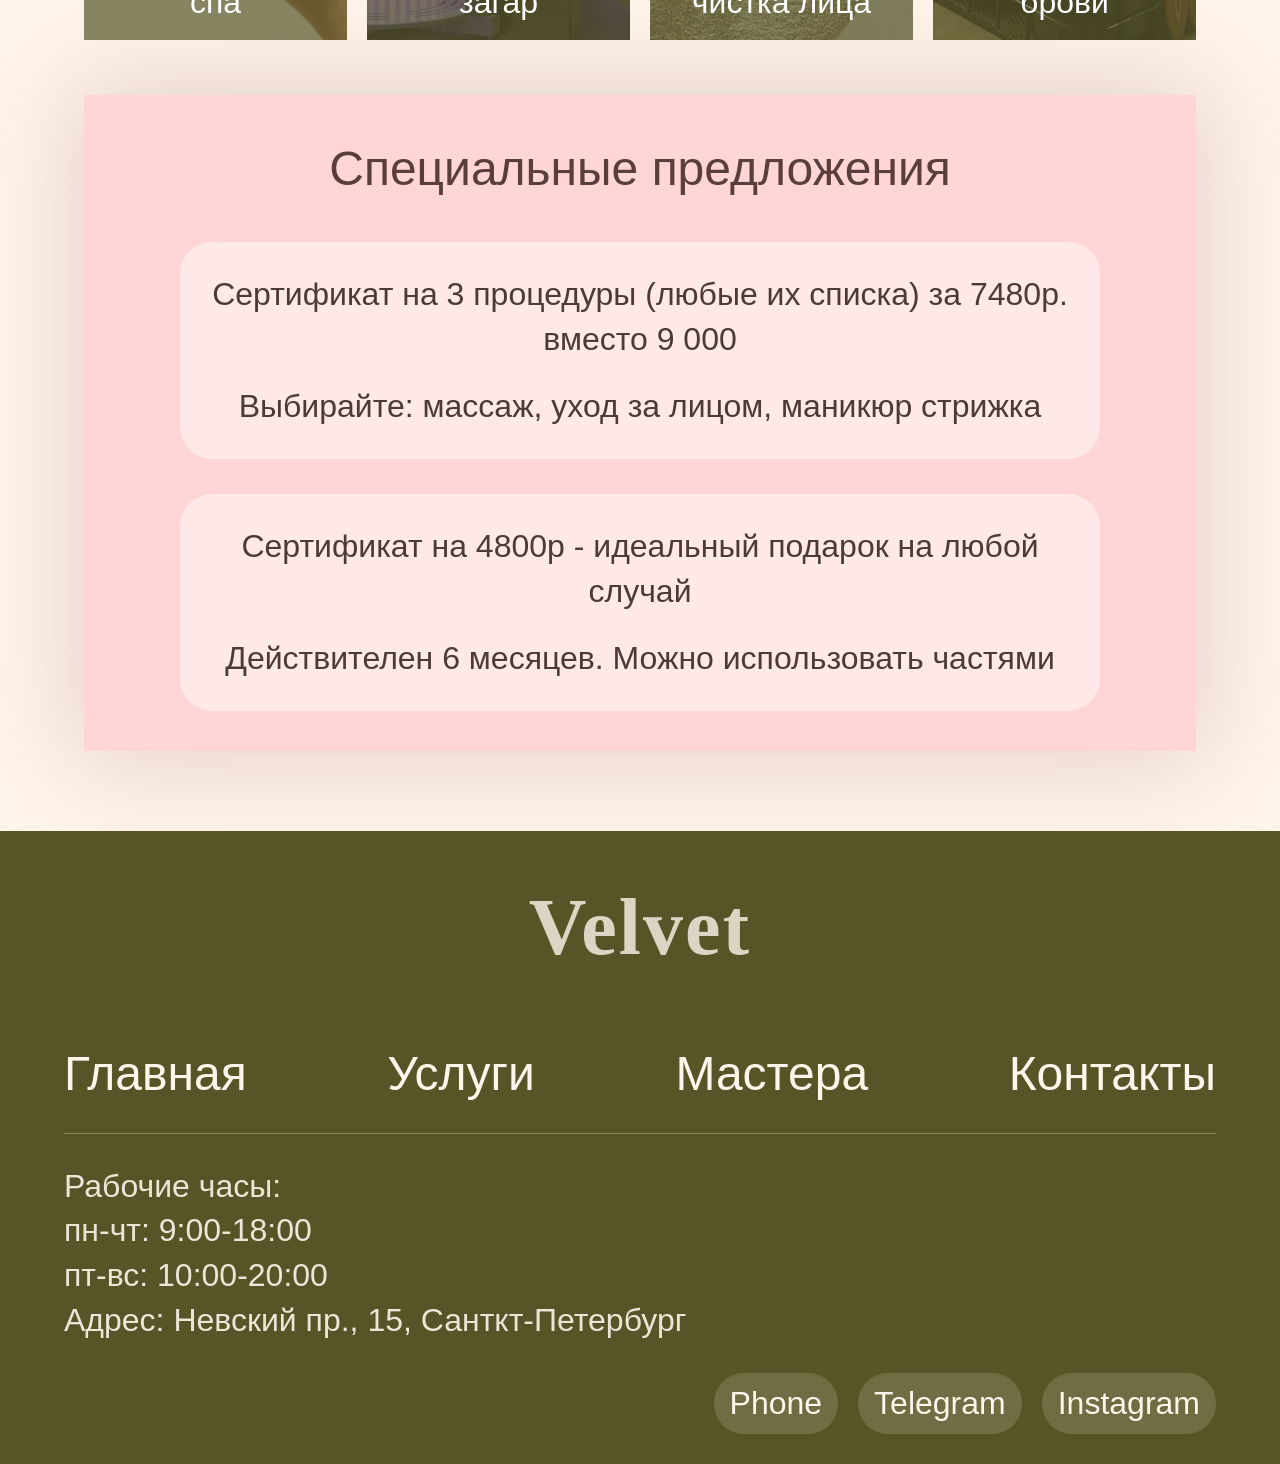
==== commit 55674511: "Add files via upload" ====
--- a/index.html
+++ b/index.html
@@ -21,7 +21,7 @@
 
     <nav class="nav" id="mainNav">
         <a href="index.html" class="nav-link active">Главная</a>
-        <a href="#about" class="nav-link">О нас</a>
+    
         <a href="page1.html" class="nav-link">Услуги</a>
         <a href="page2.html" class="nav-link">Мастера</a>
         <a href="page3.html" class="nav-link">Контакты</a>
@@ -132,7 +132,6 @@
         
         <nav class="footer-nav">
             <a href="index.html" class="footer-nav-link">Главная</a>
-            <a href="index.html"  class="footer-nav-link">О нас</a>
             <a href="page1.html"  class="footer-nav-link">Услуги</a>
             <a href="page2.html"  class="footer-nav-link">Мастера</a>
             <a href="page3.html"  class="footer-nav-link">Контакты</a>
--- a/style.css
+++ b/style.css
@@ -4,6 +4,7 @@
     box-sizing: border-box;
     
 }
+
 body {
     font-family: 'Montserrat Alternates', sans-serif;
     line-height: 1.4;
@@ -665,20 +666,28 @@
     transition: all 0.3s ease;
 }
 @media (max-width: 768px) {
+    *{
+        margin: 0%;
+        padding: 0%;
+    }
     .header {
         flex-wrap: wrap;
         padding: 12px 5%;
     }
+    h2{
+        font-size: 2rem;
+        padding: 30px 10px 10px 10px;
+    }
     .logo-area {
         width: auto;
     }
     .logo {
-        width: 55px;
-        height: 55px;
+        width: 40px;
+        height: 40px;
         font-size: 1.4rem;
     }
     .site-title {
-        font-size: 2rem;
+        font-size: 1.5rem;
     }
     .burger-btn {
         display: flex;
@@ -697,8 +706,8 @@
         display: flex;
     }
     .nav a {
-        padding: 16px 20px;
-        font-size: 1.8rem;
+        padding: 10px 20px;
+        font-size: 1rem;
         text-align: center;
         border-top: 1px solid rgba(255, 245, 235, 0.3);
         white-space: normal;
@@ -709,19 +718,21 @@
     .promo-block {
         flex-direction: column;
         align-items: center;
+        margin: 0px;
+        padding: 0%;
     }
     .promo-text {
         min-width: auto;
         max-width: 100%;
+    }
+    .promo-text p {
+        font-size: 0.8rem;
+    }
+    .promo-block img{
+        min-width: 400px;
+        max-width: 100px;
         margin: 10px 0;
-    }
-    .promo-text p {
-        font-size: 1rem;
-    }
-    img{
-        min-width: auto;
-        max-width: 100%;
-        margin: 10px 0;
+        
     }
     .cards-container {
         flex-direction: column;
@@ -735,7 +746,7 @@
     }
 
     .card p {
-        font-size: 1.5rem;
+        font-size: 1rem;
     }
 
     .galleryServices {
@@ -746,7 +757,9 @@
     .imgServices {
         height: 300px;
     }
-
+    .imgServices img {
+        opacity: 0.8;
+    }
     .imgServices p {
         font-size: 1.5rem;
         padding: 10px 0;
@@ -771,7 +784,7 @@
     }
 
     .card2 p {
-        font-size: 1.5rem;
+        font-size: 1rem;
     }
 
     .footer {
@@ -780,7 +793,7 @@
     }
 
     .footer-logo {
-        font-size: 3rem;
+        font-size: 2.5rem;
         margin-bottom: 20px;
     }
 
@@ -793,14 +806,14 @@
     }
 
     .footer-nav-link {
-        font-size: 2rem;
+        font-size: 1.2rem;
     }
 
     .footer-info {
         flex-direction: column;
         align-items: center;
         gap: 15px;
-        font-size: 1.6rem;
+        font-size: 1.2rem;
     }
 
     .footer-social {
@@ -809,7 +822,7 @@
     }
 
     .social-icon {
-        font-size: 1.8rem;
+        font-size: 1rem;
         padding: 6px 12px;
     }
 
@@ -849,38 +862,48 @@
     }
 
     .contact {
-        font-size: 2rem;
-        padding: 30px 20px;
-    }
-
+        font-size: 1rem;
+        margin: 0%;
+        padding: 0px 40px 0px 40px;
+    }
+    .contact p{
+        font-size: 1rem;
+    }
     .map {
         margin: 30px 20px 0 20px;
     }
-
+    .map-section p{
+        font-size: 1rem;
+    }
+
+    iframe{
+        width: 100%;
+        height: 300px;
+    }
     .booking-form-wrapper {
         padding: 30px 20px;
         margin: 30px auto;
     }
 
     .form-title {
-        font-size: 2.5rem;
+        font-size: 2rem;
     }
 
     .form-label {
-        font-size: 1.6rem;
+        font-size: 1rem;
     }
 
     .form-input, .form-select, .form-textarea {
-        font-size: 1.6rem;
+        font-size: 1rem;
         padding: 10px 20px;
     }
 
     input {
-        height: 60px;
+        height: 40px;
     }
 
     .form-select {
-        height: 60px;
+        height: 40px;
     }
 
     .booking-submit-btn {
@@ -888,7 +911,7 @@
     }
 
     .centered-text {
-        font-size: rem;
+        font-size: 1rem;
     }
 
     .master-grid {
@@ -897,18 +920,32 @@
     }
     .masters-section {
         padding: 15px;
-        max-width: 95%;
+        max-width: 100%;
     }
     .master-card {
         margin: 0 auto;
-        max-width: 350px;
+        max-width: 400px;
+        padding-bottom: 10px;
     }
     .master-card img {
-        width: 80%; 
-        height: 200px;
+        width: 90%; 
+        height: 300px;
         margin: 15px 15px 0 15px;
     }
     .master-card p {
-        font-size: 1rem; 
-    }
-}
+        font-size: 1rem;
+        color: #00000050;
+    }
+    .services-container h2{
+        font-size: 1.4rem;
+        margin-bottom: 0;
+    }
+    .services-container img{
+        width: 300px;
+        height: 250px;
+    }
+    .service-category{
+        padding: 0%;
+        margin: 0;
+    }
+}
